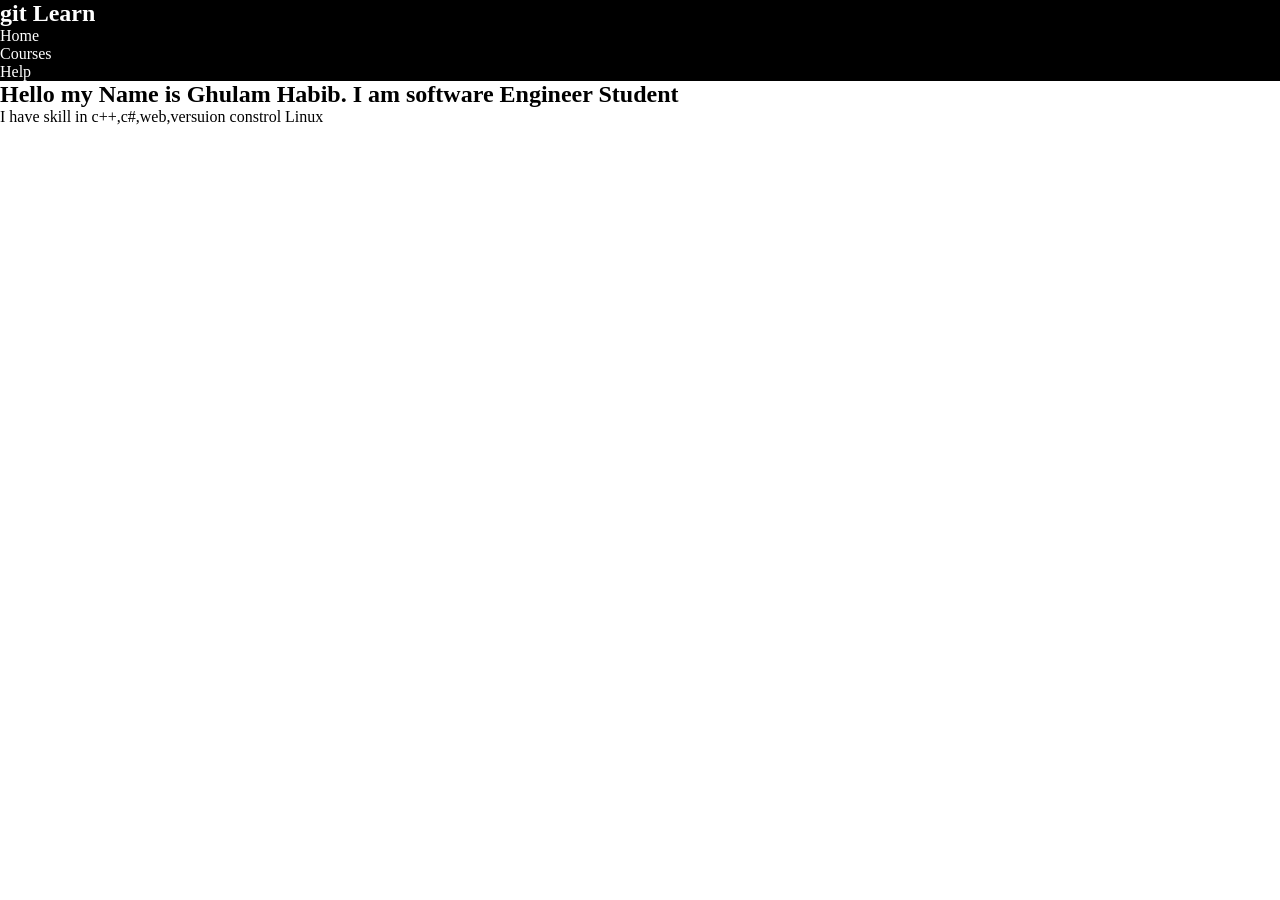
==== index.html @ d225de43 "day 01 connected css and add color to navebar" ====
<!DOCTYPE html>
<html lang="en">
<head>
    <meta charset="UTF-8">
    <meta name="viewport" content="width=device-width, initial-scale=1.0">
    <title>Document</title>
    <link rel="stylesheet" href="style.css">
</head>
<body>
    <header class="mainHead">
        <nav>
            <h1>
                git Learn
            </h1>
            <ul>
                <li>Home</li>
                <li>Courses</li>
                <li>Help</li>
            </ul>
        </nav>
    </header>
    <main>
        <div>
            <div>
               <h2>Hello my Name is Ghulam Habib. I am software Engineer Student</h2> 
            </div>
            <div>
                I have skill in c++,c#,web,versuion constrol Linux
            </div>
        </div>
        <div></div>
        <div></div>
    </main>
</body>
</html>
---- style.css ----
*{
    margin: 0;
    padding: 0;
    
}
.mainHead
{
    background-color: black;
    color: white;

}
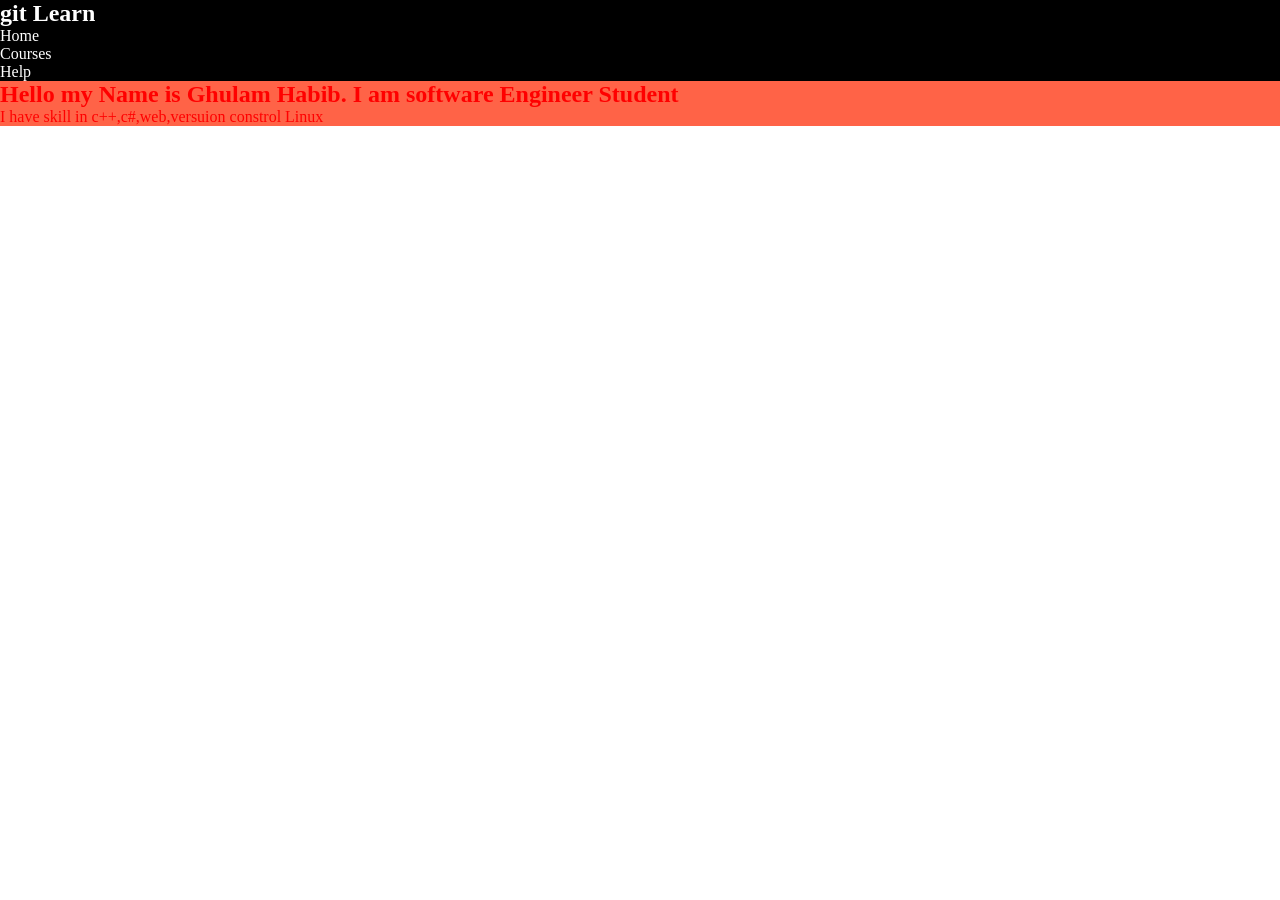
==== commit 587ea5cd: "day 05 added colore to files" ====
--- a/index.html
+++ b/index.html
@@ -19,7 +19,7 @@
             </ul>
         </nav>
     </header>
-    <main>
+    <main id="mainPart">
         <div>
             <div>
                <h2>Hello my Name is Ghulam Habib. I am software Engineer Student</h2> 
--- a/style.css
+++ b/style.css
@@ -1,11 +1,16 @@
-*{
+* {
     margin: 0;
     padding: 0;
-    
+
 }
-.mainHead
-{
+
+.mainHead {
     background-color: black;
     color: white;
 
+}
+
+#mainPart {
+    background-color: tomato;
+    color: red;
 }
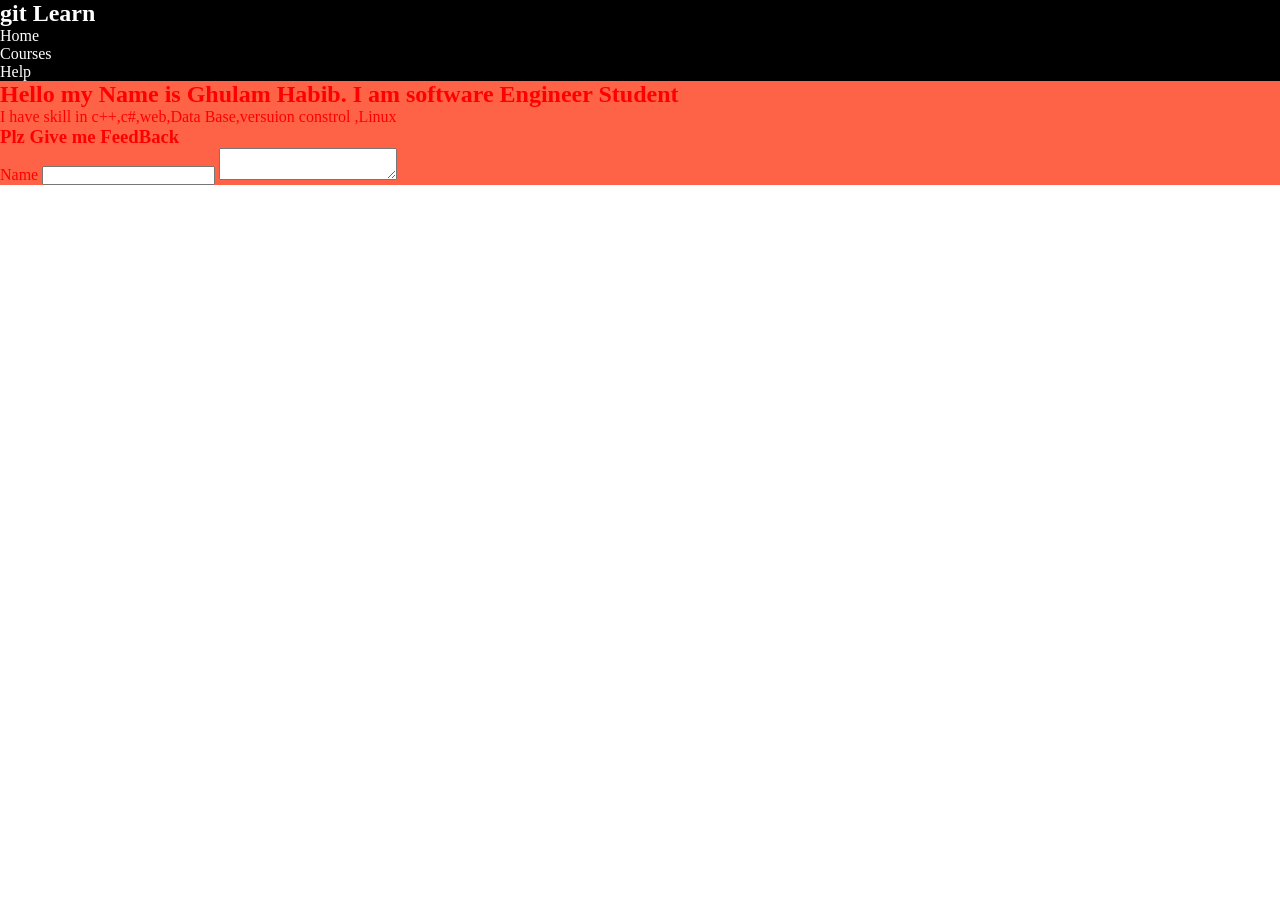
==== commit deeb919b: "day 06 add feedback FOrm" ====
--- a/index.html
+++ b/index.html
@@ -25,11 +25,19 @@
                <h2>Hello my Name is Ghulam Habib. I am software Engineer Student</h2> 
             </div>
             <div>
-                I have skill in c++,c#,web,versuion constrol Linux
+                I have skill in c++,c#,web,Data Base,versuion constrol ,Linux
             </div>
         </div>
-        <div></div>
-        <div></div>
+        <section>
+            <h3>Plz Give me FeedBack</h3>
+            <div>
+                <label for="">Name</label>
+                <input type="text">
+                <textarea name="" id="">
+
+                </textarea>
+            </div>
+        </section>
     </main>
 </body>
 </html>
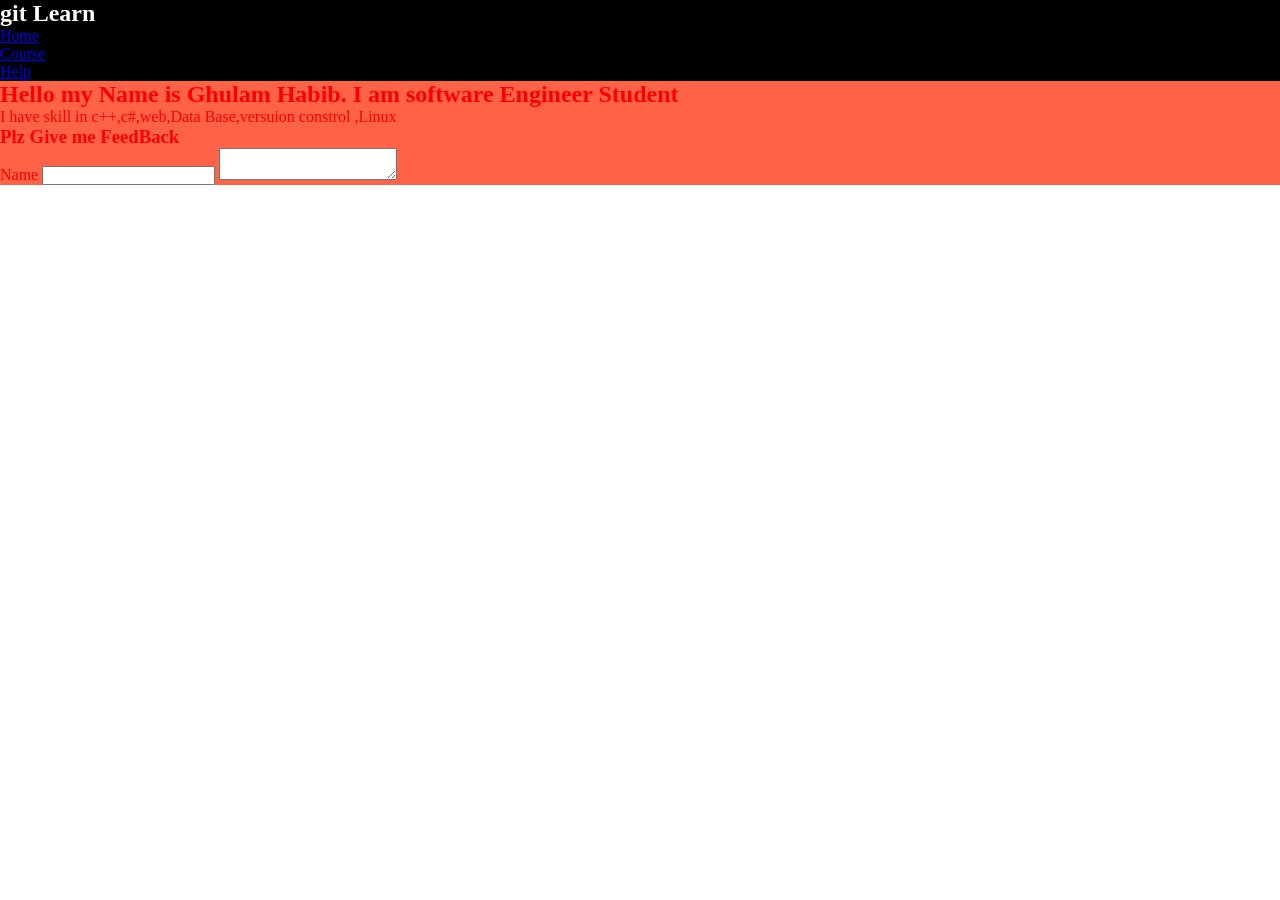
==== commit af04cfac: "day 08  complete" ====
--- a/index.html
+++ b/index.html
@@ -13,9 +13,9 @@
                 git Learn
             </h1>
             <ul>
-                <li>Home</li>
-                <li>Courses</li>
-                <li>Help</li>
+                <li> <a href="#">Home</a></li>
+                <li><a href="course.html">Course</a></li>
+                <li><a href="help.html">Help</a></li>
             </ul>
         </nav>
     </header>
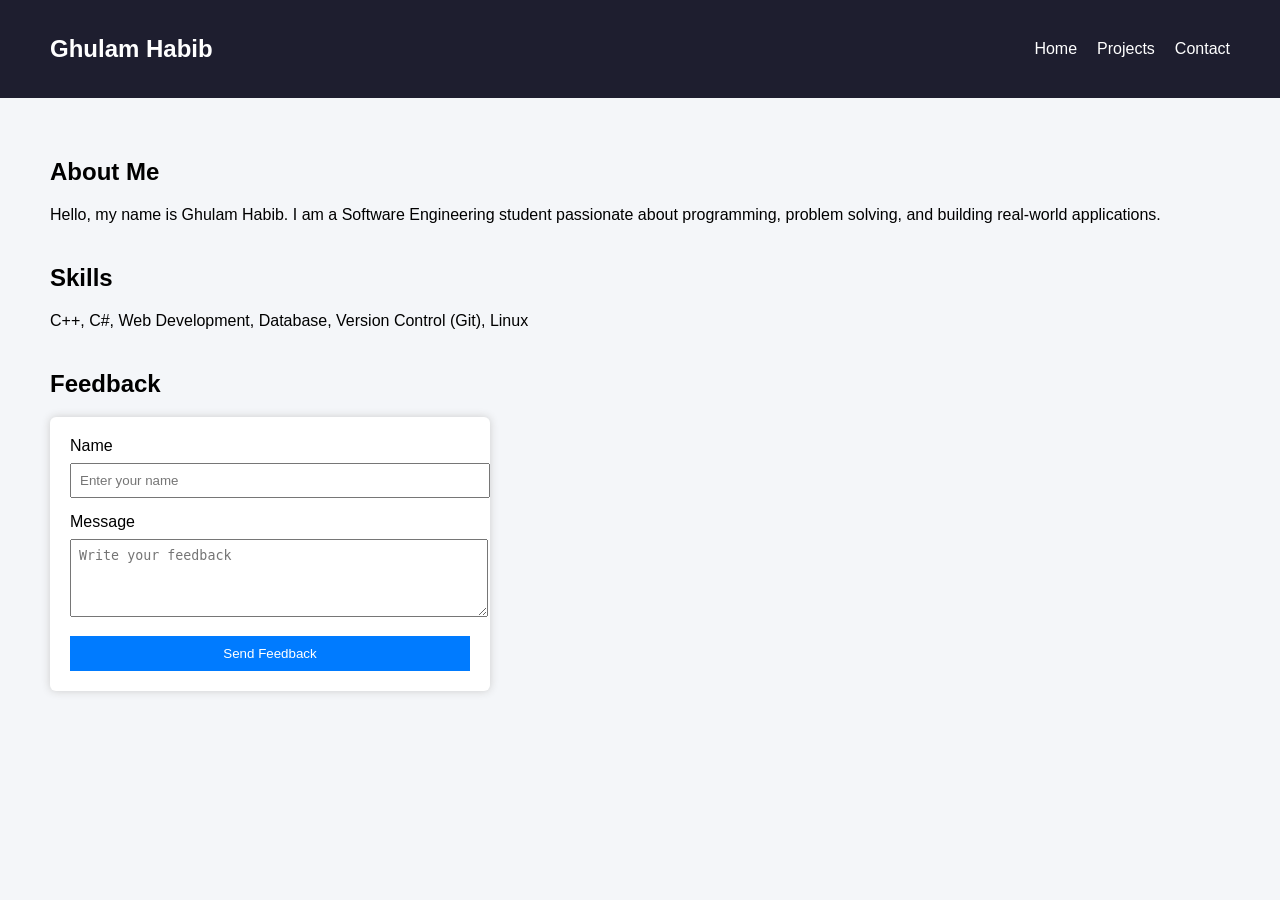
==== commit 4b786389: "day 09 fix home page" ====
--- a/index.html
+++ b/index.html
@@ -1,43 +1,127 @@
 <!DOCTYPE html>
 <html lang="en">
+
 <head>
     <meta charset="UTF-8">
-    <meta name="viewport" content="width=device-width, initial-scale=1.0">
-    <title>Document</title>
-    <link rel="stylesheet" href="style.css">
+    <title>Ghulam Habib | Portfolio</title>
+
+    <style>
+        body {
+            margin: 0;
+            font-family: Arial, sans-serif;
+            background-color: #f4f6f9;
+        }
+
+        header {
+            background-color: #1e1e2f;
+            color: white;
+            padding: 15px 50px;
+        }
+
+        nav {
+            display: flex;
+            justify-content: space-between;
+            align-items: center;
+        }
+
+        nav ul {
+            list-style: none;
+            display: flex;
+            gap: 20px;
+            padding: 0;
+            margin: 0;
+        }
+
+        nav a {
+            color: white;
+            text-decoration: none;
+        }
+
+        main {
+            padding: 40px 50px;
+        }
+
+        .about {
+            margin-bottom: 40px;
+        }
+
+        .skills {
+            margin-bottom: 40px;
+        }
+
+        .feedback {
+            background: white;
+            padding: 20px;
+            width: 400px;
+            border-radius: 6px;
+            box-shadow: 0 0 8px #ccc;
+        }
+
+        input,
+        textarea {
+            width: 100%;
+            padding: 8px;
+            margin: 8px 0 15px 0;
+        }
+
+        button {
+            padding: 10px;
+            width: 100%;
+            background-color: #007BFF;
+            color: white;
+            border: none;
+            cursor: pointer;
+        }
+    </style>
 </head>
+
 <body>
-    <header class="mainHead">
+
+    <header>
         <nav>
-            <h1>
-                git Learn
-            </h1>
+            <h1>Ghulam Habib</h1>
             <ul>
-                <li> <a href="#">Home</a></li>
-                <li><a href="course.html">Course</a></li>
-                <li><a href="help.html">Help</a></li>
+                <li><a href="#">Home</a></li>
+                <li><a href="#">Projects</a></li>
+                <li><a href="#">Contact</a></li>
             </ul>
         </nav>
     </header>
-    <main id="mainPart">
-        <div>
-            <div>
-               <h2>Hello my Name is Ghulam Habib. I am software Engineer Student</h2> 
-            </div>
-            <div>
-                I have skill in c++,c#,web,Data Base,versuion constrol ,Linux
-            </div>
-        </div>
+
+    <main>
+
+        <section class="about">
+            <h2>About Me</h2>
+            <p>
+                Hello, my name is Ghulam Habib. I am a Software Engineering student
+                passionate about programming, problem solving, and building real-world applications.
+            </p>
+        </section>
+
+        <section class="skills">
+            <h2>Skills</h2>
+            <p>
+                C++, C#, Web Development, Database, Version Control (Git), Linux
+            </p>
+        </section>
+
         <section>
-            <h3>Plz Give me FeedBack</h3>
-            <div>
-                <label for="">Name</label>
-                <input type="text">
-                <textarea name="" id="">
+            <h2>Feedback</h2>
+            <div class="feedback">
+                <form>
+                    <label>Name</label>
+                    <input type="text" placeholder="Enter your name">
 
-                </textarea>
+                    <label>Message</label>
+                    <textarea rows="4" placeholder="Write your feedback"></textarea>
+
+                    <button type="submit">Send Feedback</button>
+                </form>
             </div>
         </section>
+
     </main>
+
 </body>
+
 </html>
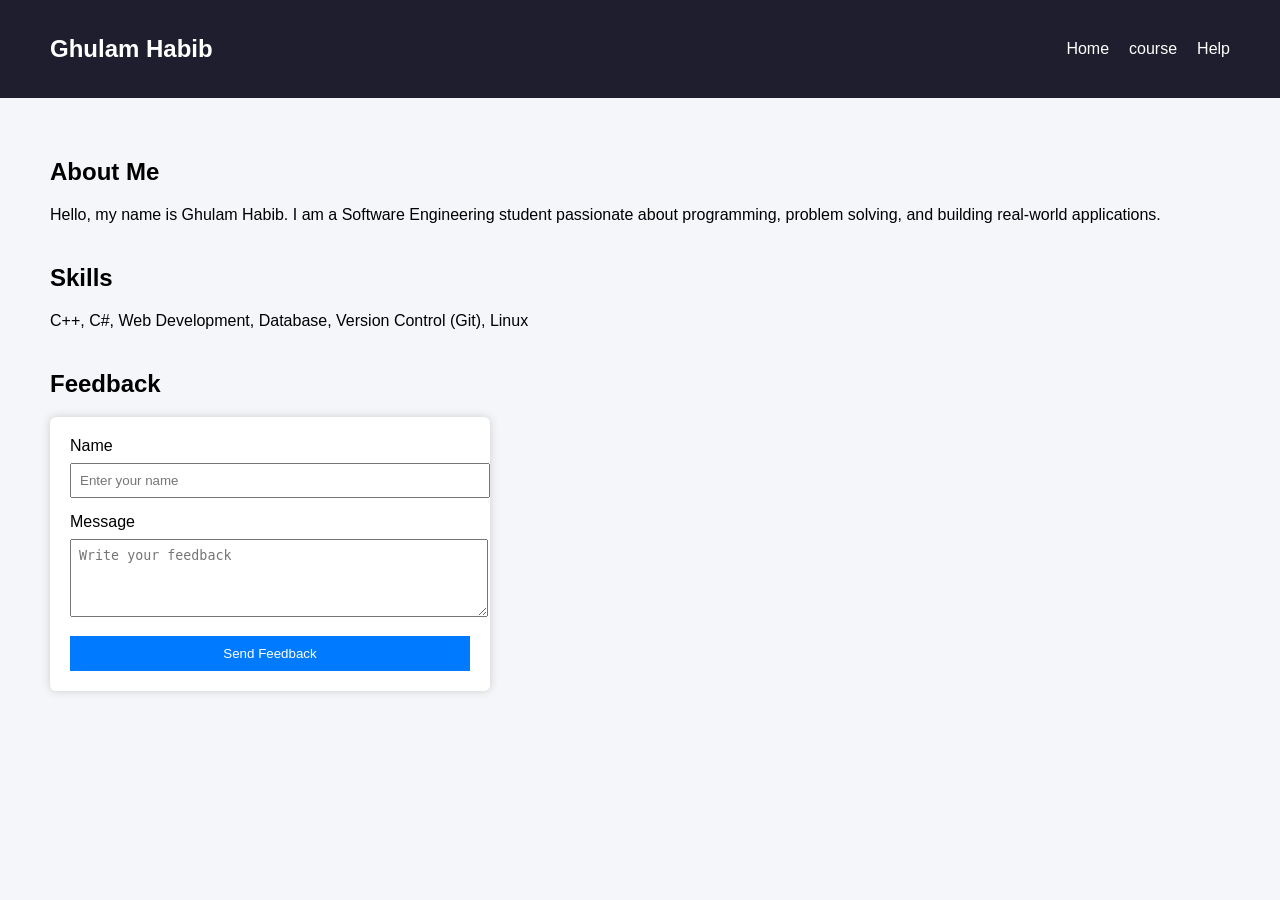
==== commit 66ef024e: "done" ====
--- a/index.html
+++ b/index.html
@@ -82,8 +82,8 @@
             <h1>Ghulam Habib</h1>
             <ul>
                 <li><a href="#">Home</a></li>
-                <li><a href="#">Projects</a></li>
-                <li><a href="#">Contact</a></li>
+                <li><a href="course.html">course</a></li>
+                <li><a href="help.html">Help</a></li>
             </ul>
         </nav>
     </header>
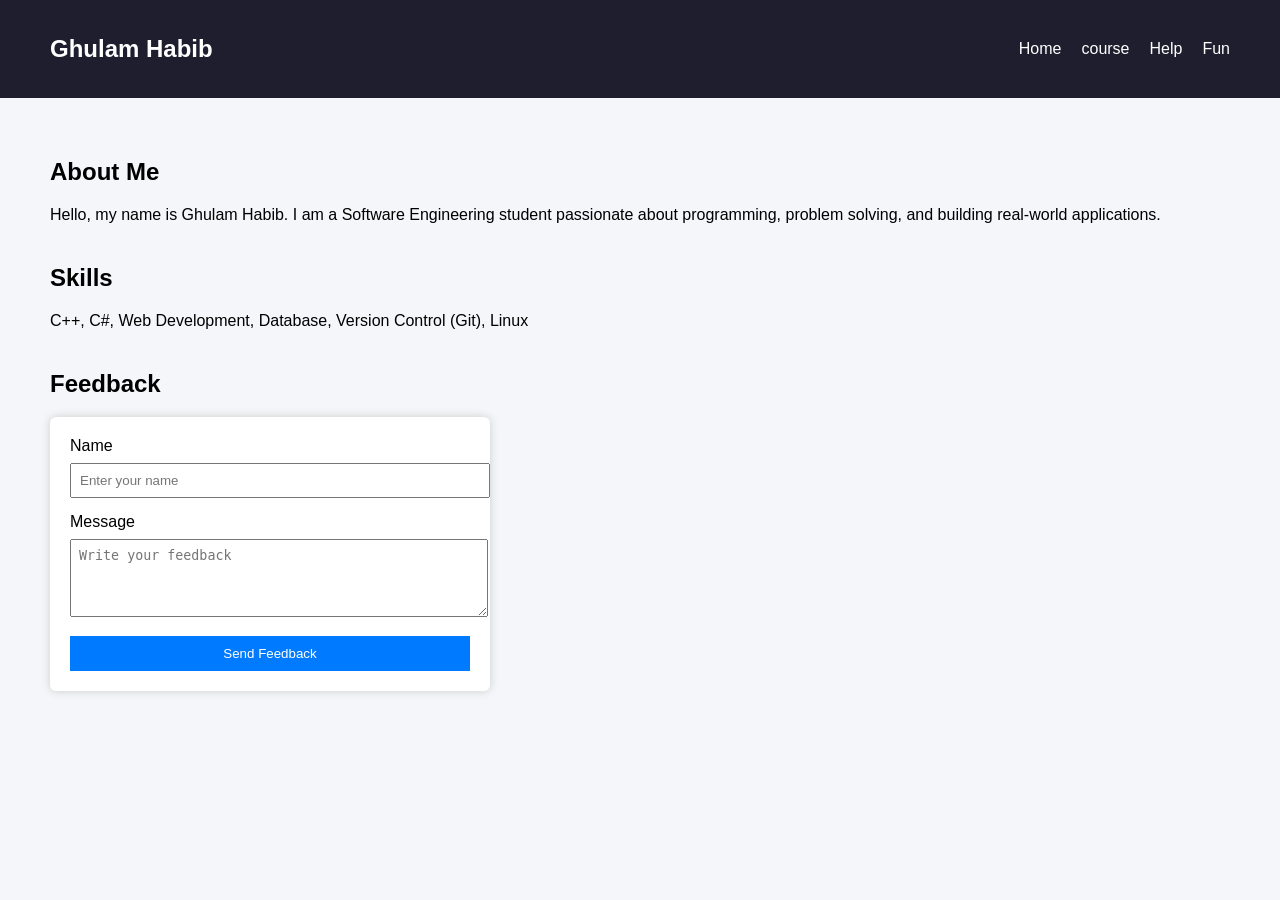
==== commit b947b013: "done" ====
--- a/index.html
+++ b/index.html
@@ -84,6 +84,7 @@
                 <li><a href="#">Home</a></li>
                 <li><a href="course.html">course</a></li>
                 <li><a href="help.html">Help</a></li>
+                <li><a href="funyPage.html">Fun</a></li>
             </ul>
         </nav>
     </header>
